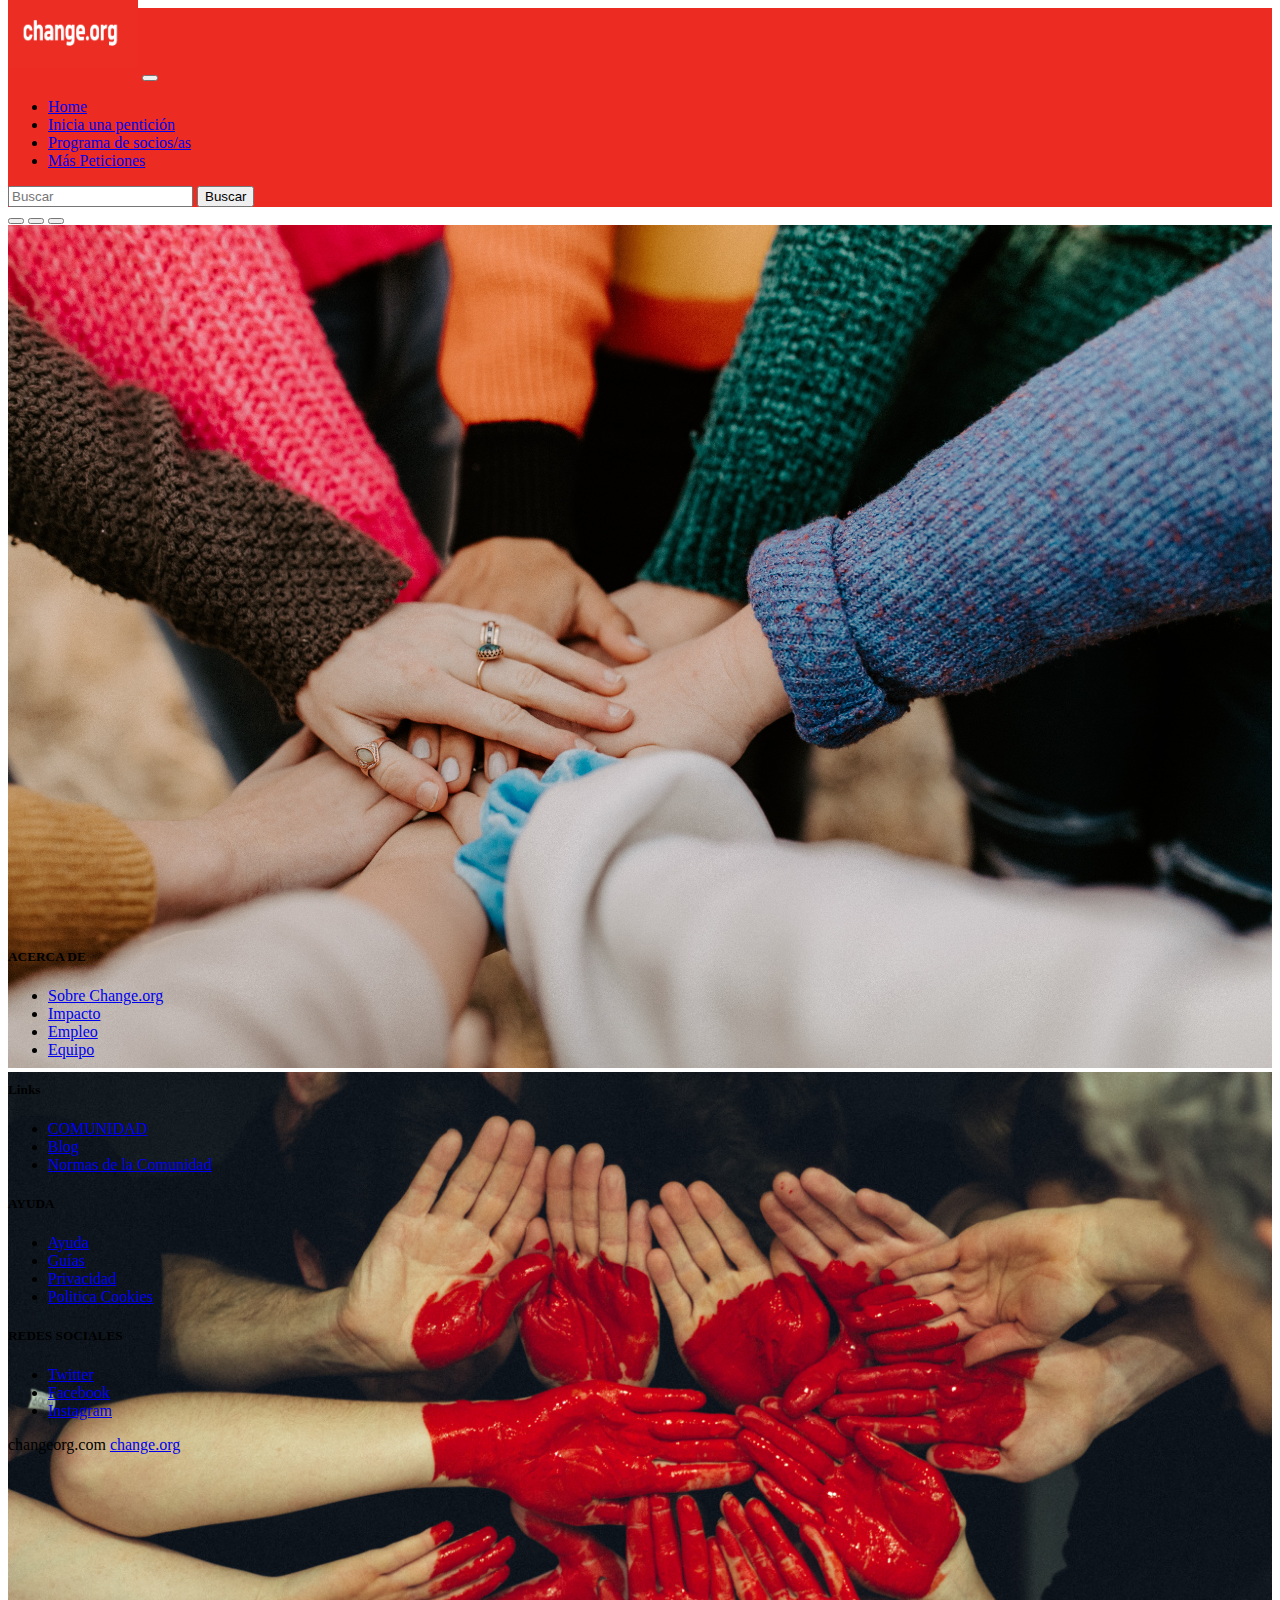
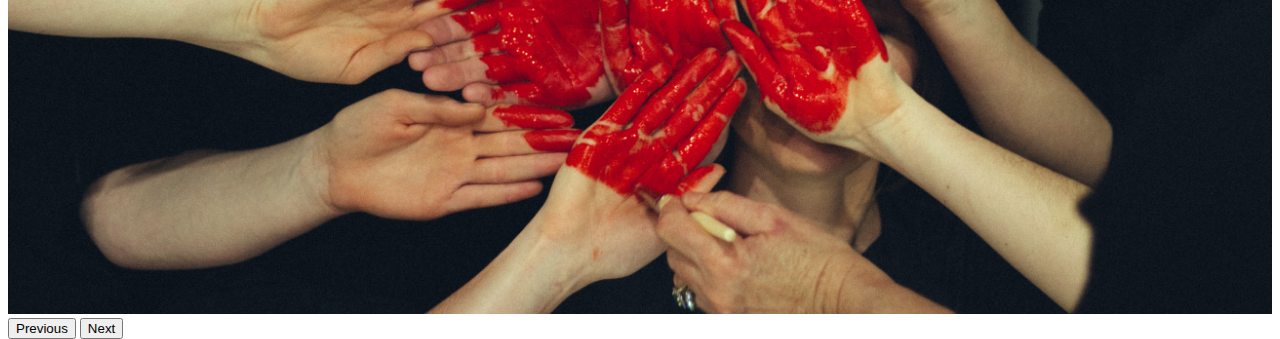
==== index.html @ b962d446 "primer commit de esto" ====
<!DOCTYPE html>
<html lang="en">

<head>
  <meta charset="utf-8" />
  <meta name="viewport" content="width=device-width, initial-scale=1" />
  <link rel="stylesheet" href="estilos/custom.css" />
  <title>HOME</title>
  <link href="https://cdn.jsdelivr.net/npm/bootstrap@5.2.2/dist/css/bootstrap.min.css" rel="stylesheet"
    integrity="sha384-Zenh87qX5JnK2Jl0vWa8Ck2rdkQ2Bzep5IDxbcnCeuOxjzrPF/et3URy9Bv1WTRi" crossorigin="anonymous" />
</head>

<body>
  <!-- NAVBAR -->
  <nav class="navbar navbar-expand-lg color_navbar">
    <div class="container-fluid">
      <img width="130px" height="70px" src="./imgs/logo.png" style="position: relative; top: -10px" />

      <button class="navbar-toggler" type="button" data-bs-toggle="collapse" data-bs-target="#navbarSupportedContent"
        aria-controls="navbarSupportedContent" aria-expanded="false" aria-label="Toggle navigation">
        <span class="navbar-toggler-icon"></span>
      </button>
      <div class="collapse navbar-collapse" id="navbarSupportedContent">
        <ul class="navbar-nav me-auto mb-2 mb-lg-0">
          <li class="nav-item">
            <a class="nav-link active" aria-current="page" href="pages/formularioPeticiones.html">Home</a>
          </li>

          <li class="nav-item">
            <a class="nav-link" aria-current="page" href="pages/formularioPeticiones.html">Inicia una pentición</a>
          </li>
          <li class="nav-item">
            <a class="nav-link" href="pages/iniciarSesion.html">Programa de socios/as</a>
          </li>
          <li class="nav-item">
            <a class="nav-link active" href="pages/listasPeticiones.html">Más Peticiones</a>
          </li>
        </ul>
        <form class="d-flex" role="search">
          <input class="form-control me-2" type="search" placeholder="Buscar" aria-label="Search" />
          <button class="btn btn-outline-success" type="submit">
            Buscar
          </button>
        </form>
      </div>
    </div>
  </nav>


  <div class="container carrusel">
    <div id="carouselExampleIndicators" class="carousel slide" data-bs-ride="true">
      <div class="carousel-indicators">
        <button type="button" data-bs-target="#carouselExampleIndicators" data-bs-slide-to="0" class="active"
          aria-current="true" aria-label="Slide 1"></button>
        <button type="button" data-bs-target="#carouselExampleIndicators" data-bs-slide-to="1"
          aria-label="Slide 2"></button>
        <button type="button" data-bs-target="#carouselExampleIndicators" data-bs-slide-to="2"
          aria-label="Slide 3"></button>
      </div>
      <div class="carousel-inner">
        <div class="carousel-item active">
          <img class="img-tamanio" src="/imgs/img-car-1.jpg" d-block w-100" alt="...">
        </div>
        <div class="carousel-item">
          <img class="img-tamanio"src="imgs/img-car-2.jpg" class="d-block w-100" alt="..." />
        </div>
      </div>
      <button class="carousel-control-prev" type="button" data-bs-target="#carouselExampleIndicators"
        data-bs-slide="prev">
        <span class="carousel-control-prev-icon" aria-hidden="true"></span>
        <span class="visually-hidden">Previous</span>
      </button>
      <button class="carousel-control-next" type="button" data-bs-target="#carouselExampleIndicators"
        data-bs-slide="next">
        <span class="carousel-control-next-icon" aria-hidden="true"></span>
        <span class="visually-hidden">Next</span>
      </button>
    </div>
  </div>

  <!-- FOOTER -->
  <footer class="bg-light text-center text-lg-start">
    <!-- Grid container -->
    <div class="container p-4">
      <!--Grid row-->
      <div class="row">
        <!--Grid column-->
        <div class="col-lg-3 col-md-6 mb-4 mb-md-0">
          <h5 class="text-uppercase">ACERCA DE</h5>

          <ul class="list-unstyled mb-0">
            <li>
              <a href="#!" class="text-dark">Sobre Change.org</a>
            </li>
            <li>
              <a href="#!" class="text-dark">Impacto</a>
            </li>
            <li>
              <a href="#!" class="text-dark">Empleo</a>
            </li>
            <li>
              <a href="#!" class="text-dark">Equipo </a>
            </li>
          </ul>
        </div>
        <!--Grid column-->

        <!--Grid column-->
        <div class="col-lg-3 col-md-6 mb-4 mb-md-0">
          <h5 class="text-uppercase mb-0">Links</h5>

          <ul class="list-unstyled">
            <li>
              <a href="#!" class="text-dark">COMUNIDAD</a>
            </li>
            <li>
              <a href="#!" class="text-dark">Blog</a>
            </li>
            <li>
              <a href="#!" class="text-dark">Normas de la Comunidad</a>
            </li>
          </ul>
        </div>
        <!--Grid column-->

        <!--Grid column-->
        <div class="col-lg-3 col-md-6 mb-4 mb-md-0">
          <h5 class="text-uppercase">AYUDA</h5>

          <ul class="list-unstyled mb-0">
            <li>
              <a href="#!" class="text-dark">Ayuda</a>
            </li>
            <li>
              <a href="#!" class="text-dark">Guías</a>
            </li>
            <li>
              <a href="#!" class="text-dark">Privacidad</a>
            </li>
            <li>
              <a href="#!" class="text-dark">Politica Cookies</a>
            </li>
          </ul>
        </div>
        <!--Grid column-->

        <!--Grid column-->
        <div class="col-lg-3 col-md-6 mb-4 mb-md-0">
          <h5 class="text-uppercase mb-0">REDES SOCIALES</h5>

          <ul class="list-unstyled">
            <li>
              <a href="#!" class="text-dark">Twitter</a>
            </li>
            <li>
              <a href="#!" class="text-dark">Facebook</a>
            </li>
            <li>
              <a href="#!" class="text-dark">Instagram</a>
            </li>
          </ul>
        </div>
        <!--Grid column-->
      </div>
      <!--Grid row-->
    </div>
    <!-- Grid container -->

    <!-- Copyright -->
    <div class="text-center p-3" style="background-color: rgba(0, 0, 0, 0.2)">
      changeorg.com
      <a class="text-dark" href="https://www.change.org/">change.org</a>
    </div>
    <!-- Copyright -->
  </footer>

  <script src="https://cdn.jsdelivr.net/npm/bootstrap@5.2.2/dist/js/bootstrap.bundle.min.js"
    integrity="sha384-OERcA2EqjJCMA+/3y+gxIOqMEjwtxJY7qPCqsdltbNJuaOe923+mo//f6V8Qbsw3"
    crossorigin="anonymous"></script>
  <script src="https://cdn.jsdelivr.net/npm/@popperjs/core@2.11.6/dist/umd/popper.min.js"
    integrity="sha384-oBqDVmMz9ATKxIep9tiCxS/Z9fNfEXiDAYTujMAeBAsjFuCZSmKbSSUnQlmh/jp3"
    crossorigin="anonymous"></script>
  <script src="https://cdn.jsdelivr.net/npm/bootstrap@5.2.2/dist/js/bootstrap.min.js"
    integrity="sha384-IDwe1+LCz02ROU9k972gdyvl+AESN10+x7tBKgc9I5HFtuNz0wWnPclzo6p9vxnk"
    crossorigin="anonymous"></script>
</body>

</html>
---- estilos/custom.css ----
.color_navbar{
    background-color: rgb(236, 44, 34) !important; 
}

img{
    max-width: 100%;
}



/* Alineo Boton del formulario de Peticiones */
.alineacion__botonCentro{
    text-align: center;
}


.titulo__formulario__centrado{
    text-align: center;
}

.carrusel{
    height: 80vh;
}


.carousel-inner{
    height: 100%;
}

.carousel-item{
    height: 100%;
}

.img-tamanio{
    height: 100%;
}


.gradient-custom-2 {
    /* fallback for old browsers */
    background: #fccb90;
    
    /* Chrome 10-25, Safari 5.1-6 */
    background: -webkit-linear-gradient(to right, #ee7724, #d8363a, #dd3675, #b44593);
    
    /* W3C, IE 10+/ Edge, Firefox 16+, Chrome 26+, Opera 12+, Safari 7+ */
    background: linear-gradient(to right, #ee7724, #d8363a, #dd3675, #b44593);
    }
    
    @media (min-width: 768px) {
    .gradient-form {
    height: 100vh !important;
    }
    }
    @media (min-width: 769px) {
    .gradient-custom-2 {
    border-top-right-radius: .3rem;
    border-bottom-right-radius: .3rem;
    }
    }
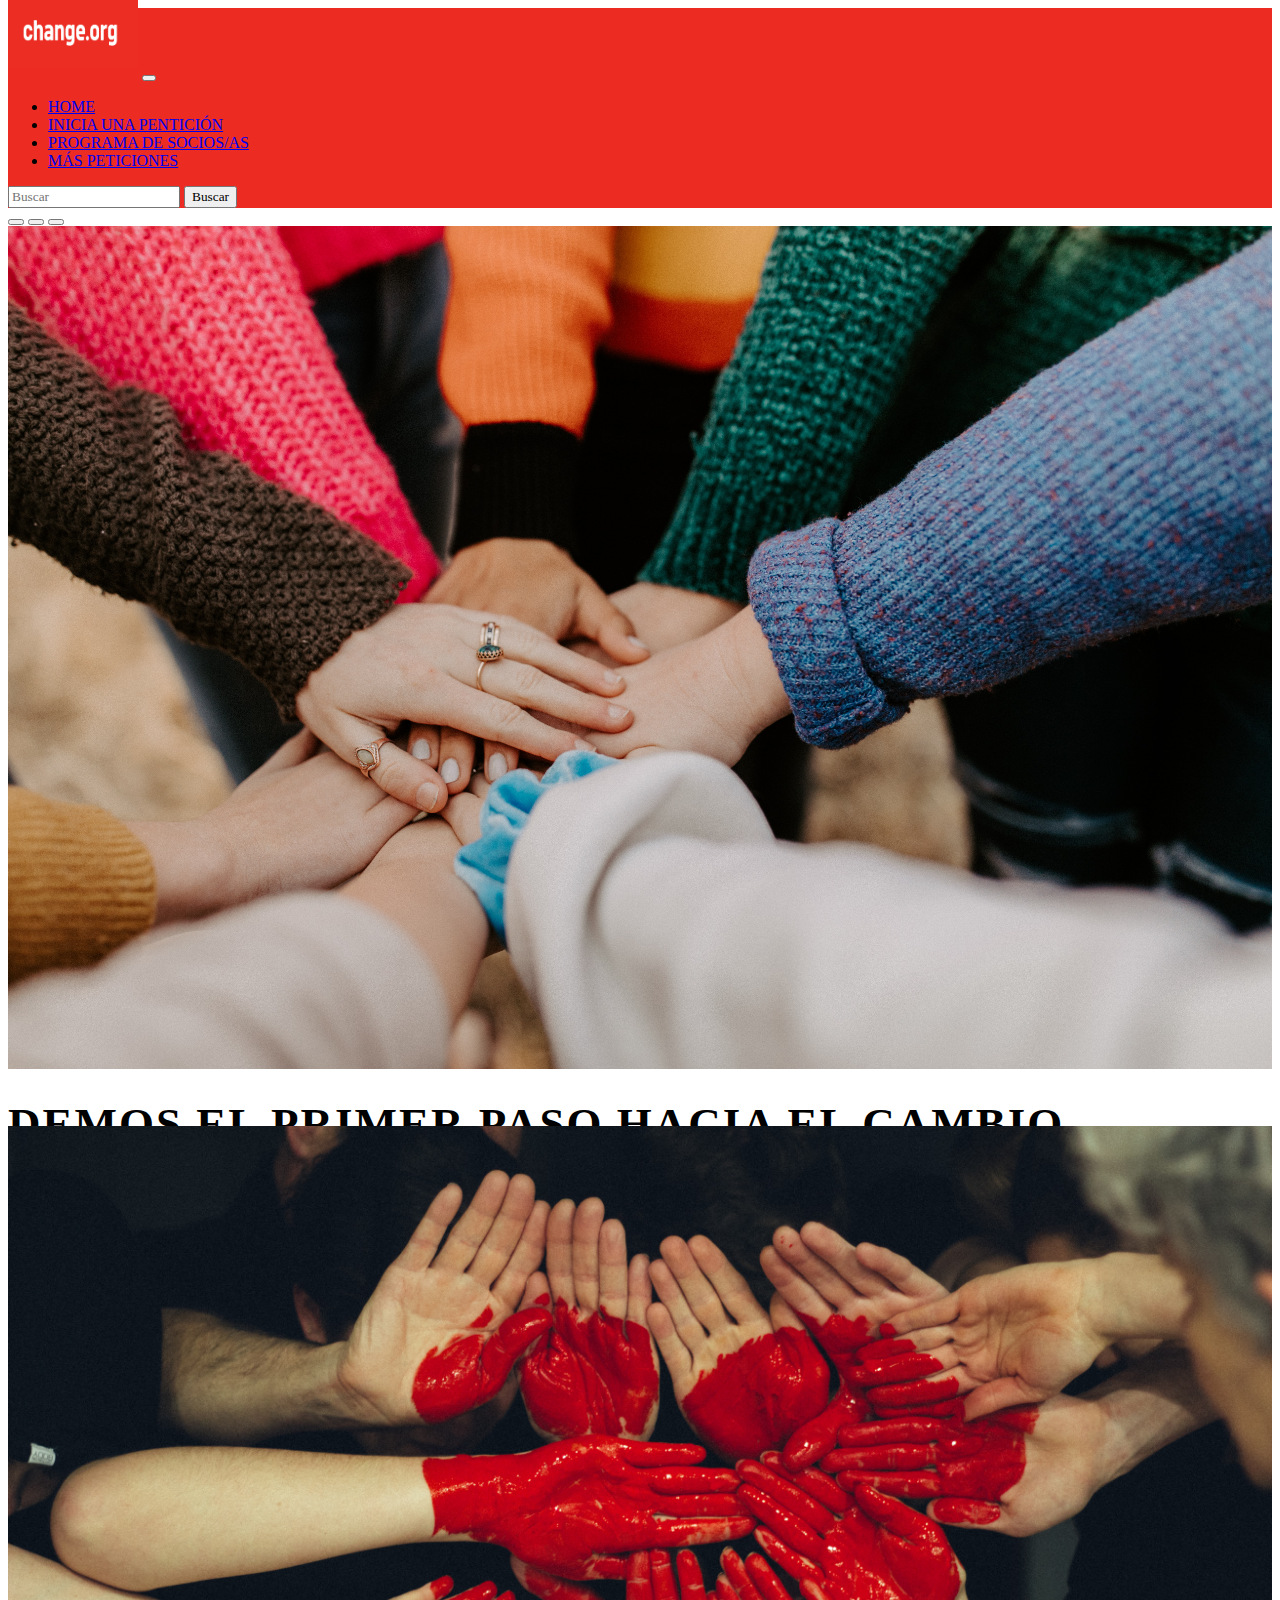
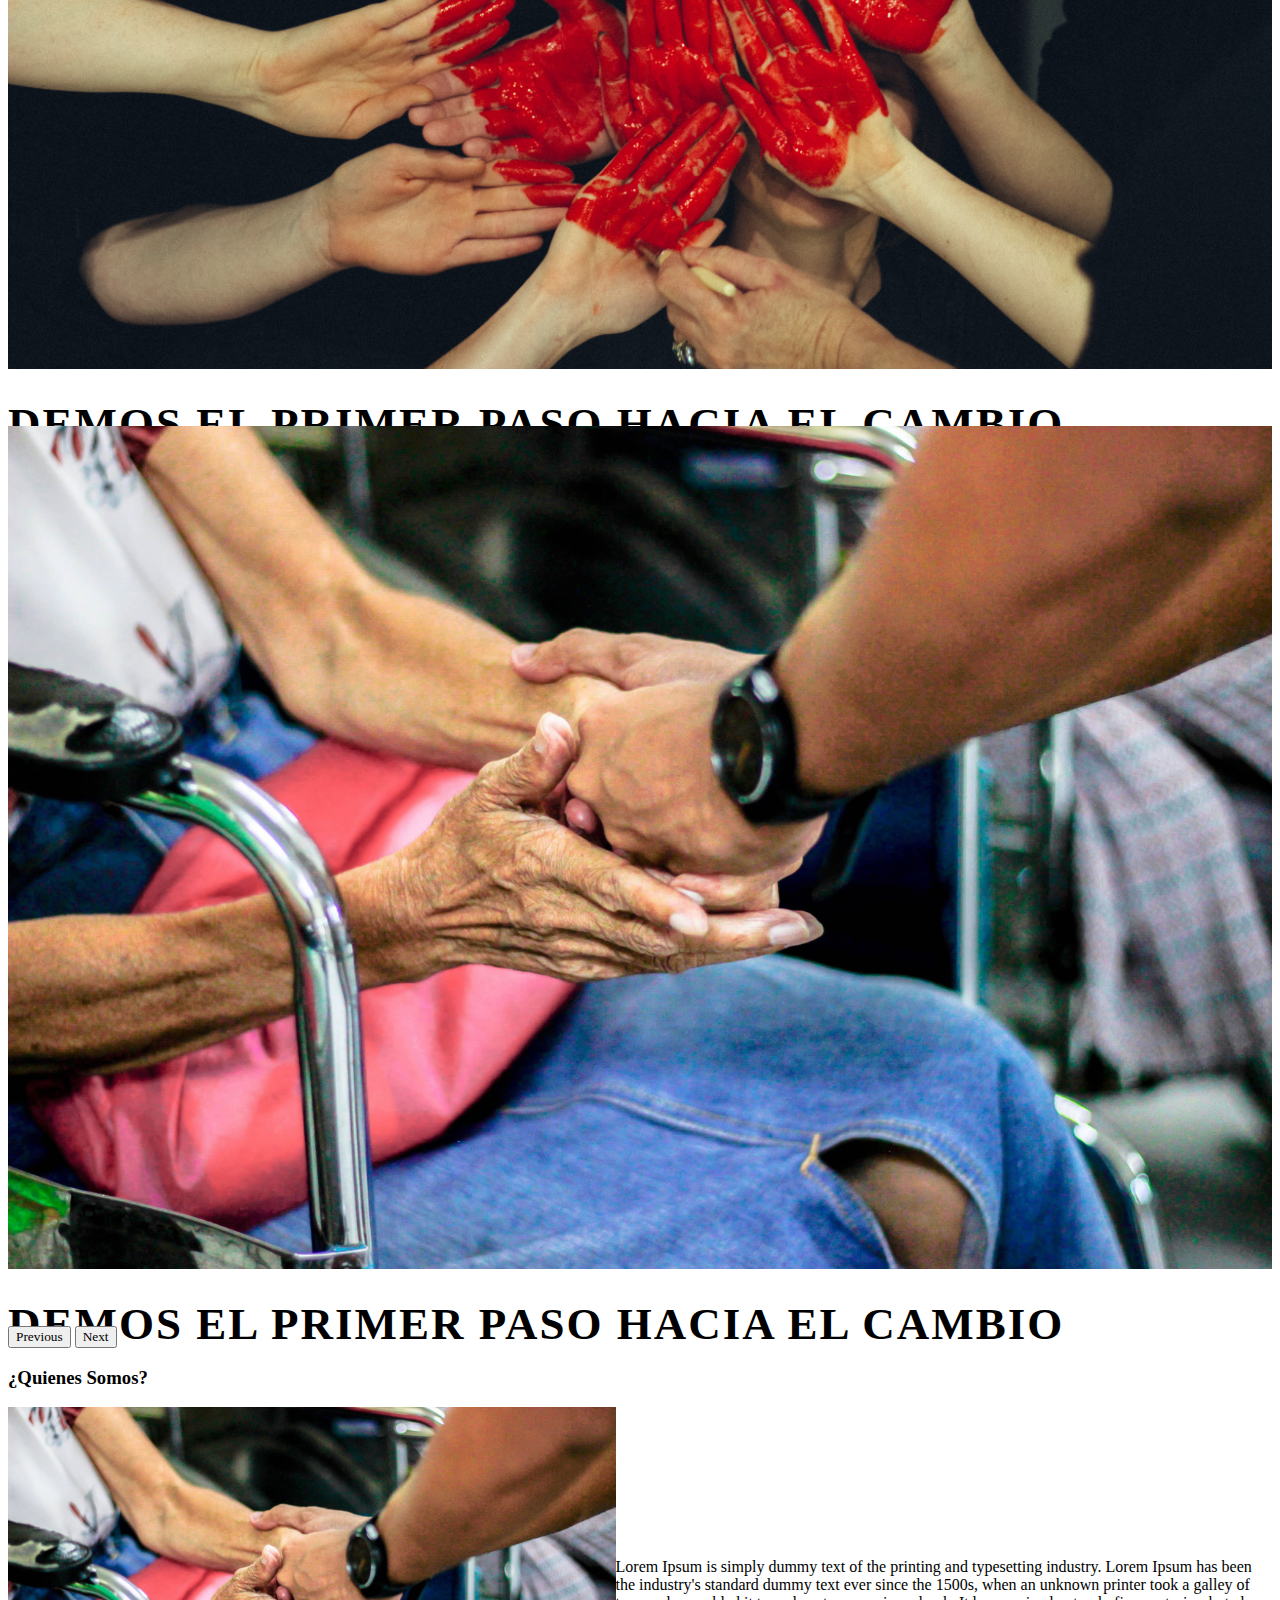
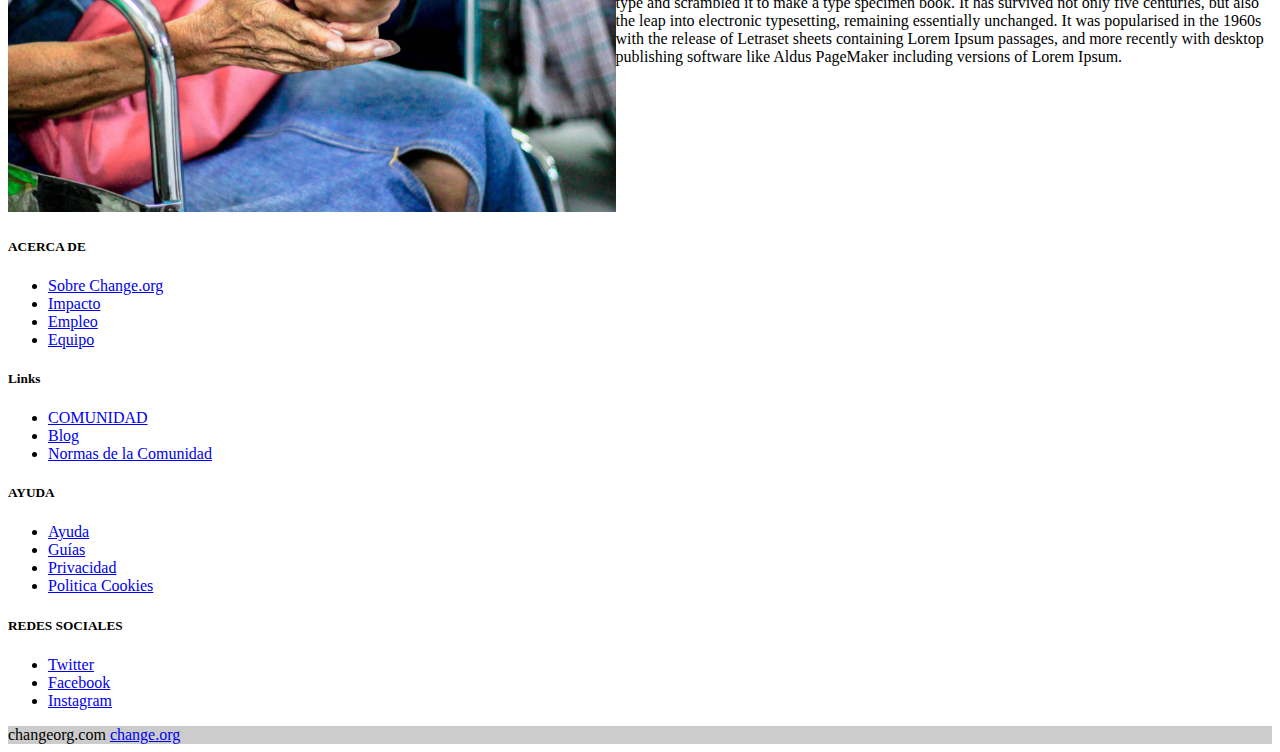
==== commit 680f4717: "commit con la pagina practicamente lista-todo parece OK" ====
--- a/index.html
+++ b/index.html
@@ -4,11 +4,12 @@
 <head>
   <meta charset="utf-8" />
   <meta name="viewport" content="width=device-width, initial-scale=1" />
-  <link rel="stylesheet" href="estilos/custom.css" />
   <title>HOME</title>
   <link href="https://cdn.jsdelivr.net/npm/bootstrap@5.2.2/dist/css/bootstrap.min.css" rel="stylesheet"
     integrity="sha384-Zenh87qX5JnK2Jl0vWa8Ck2rdkQ2Bzep5IDxbcnCeuOxjzrPF/et3URy9Bv1WTRi" crossorigin="anonymous" />
-</head>
+    <link rel="stylesheet" href="https://cdnjs.cloudflare.com/ajax/libs/animate.css/3.7.2/animate.min.css" integrity="sha512-doJrC/ocU8VGVRx3O9981+2aYUn3fuWVWvqLi1U+tA2MWVzsw+NVKq1PrENF03M+TYBP92PnYUlXFH1ZW0FpLw==" crossorigin="anonymous" referrerpolicy="no-referrer" />
+    <link rel="stylesheet" href="estilos/custom.css" />
+  </head>
 
 <body>
   <!-- NAVBAR -->
@@ -23,22 +24,22 @@
       <div class="collapse navbar-collapse" id="navbarSupportedContent">
         <ul class="navbar-nav me-auto mb-2 mb-lg-0">
           <li class="nav-item">
-            <a class="nav-link active" aria-current="page" href="pages/formularioPeticiones.html">Home</a>
-          </li>
-
-          <li class="nav-item">
-            <a class="nav-link" aria-current="page" href="pages/formularioPeticiones.html">Inicia una pentición</a>
-          </li>
-          <li class="nav-item">
-            <a class="nav-link" href="pages/iniciarSesion.html">Programa de socios/as</a>
-          </li>
-          <li class="nav-item">
-            <a class="nav-link active" href="pages/listasPeticiones.html">Más Peticiones</a>
+            <a class="nav-link mayucula active" aria-current="page" href="pages/formularioPeticiones.html">Home</a>
+          </li>
+
+          <li class="nav-item">
+            <a class="nav-link mayucula" aria-current="page" href="pages/formularioPeticiones.html">Inicia una pentición</a>
+          </li>
+          <li class="nav-item">
+            <a class="nav-link mayucula" href="pages/iniciarSesion.html">Programa de socios/as</a>
+          </li>
+          <li class="nav-item">
+            <a class="nav-link mayucula active" href="pages/listasPeticiones.html">Más Peticiones</a>
           </li>
         </ul>
         <form class="d-flex" role="search">
           <input class="form-control me-2" type="search" placeholder="Buscar" aria-label="Search" />
-          <button class="btn btn-outline-success" type="submit">
+          <button class="btn btn-dark" type="submit">
             Buscar
           </button>
         </form>
@@ -47,36 +48,82 @@
   </nav>
 
 
-  <div class="container carrusel">
-    <div id="carouselExampleIndicators" class="carousel slide" data-bs-ride="true">
-      <div class="carousel-indicators">
-        <button type="button" data-bs-target="#carouselExampleIndicators" data-bs-slide-to="0" class="active"
-          aria-current="true" aria-label="Slide 1"></button>
-        <button type="button" data-bs-target="#carouselExampleIndicators" data-bs-slide-to="1"
-          aria-label="Slide 2"></button>
-        <button type="button" data-bs-target="#carouselExampleIndicators" data-bs-slide-to="2"
-          aria-label="Slide 3"></button>
-      </div>
-      <div class="carousel-inner">
-        <div class="carousel-item active">
-          <img class="img-tamanio" src="/imgs/img-car-1.jpg" d-block w-100" alt="...">
-        </div>
-        <div class="carousel-item">
-          <img class="img-tamanio"src="imgs/img-car-2.jpg" class="d-block w-100" alt="..." />
-        </div>
-      </div>
-      <button class="carousel-control-prev" type="button" data-bs-target="#carouselExampleIndicators"
-        data-bs-slide="prev">
-        <span class="carousel-control-prev-icon" aria-hidden="true"></span>
-        <span class="visually-hidden">Previous</span>
-      </button>
-      <button class="carousel-control-next" type="button" data-bs-target="#carouselExampleIndicators"
-        data-bs-slide="next">
-        <span class="carousel-control-next-icon" aria-hidden="true"></span>
-        <span class="visually-hidden">Next</span>
-      </button>
-    </div>
+  <div id="carouselExampleCaptions" class="carousel slide" data-bs-ride="false">
+    <div class="carousel-indicators">
+      <button type="button" data-bs-target="#carouselExampleCaptions" data-bs-slide-to="0" class="active" aria-current="true" aria-label="Slide 1"></button>
+      <button type="button" data-bs-target="#carouselExampleCaptions" data-bs-slide-to="1" aria-label="Slide 2"></button>
+      <button type="button" data-bs-target="#carouselExampleCaptions" data-bs-slide-to="2" aria-label="Slide 3"></button>
+    </div>
+    <div class="carousel-inner">
+      <div class="carousel-item active">
+        <img src="imgs/img-car-1.jpg" class="d-block w-100" alt="...">
+        <div class="carousel-caption d-none d-md-block">
+          <h4 class="animated bounceInRight" style="animation-delay: 1s">Demos el primer paso hacia el cambio</h4>
+          <p class="animated bounceInLeft d-none d-md-block" style="animation-delay: 2s">495.284.293 personas que pasan a la acción.
+          </p>
+          <p class="animated bounceInRight" style="animation-delay: 3s">
+            <a class="boton" href="pages/formularioPeticiones.html">Inicia una Petición</a>
+          </p>
+          
+        </div>
+      </div>
+      <div class="carousel-item">
+        <img src="imgs/img-car-2.jpg" class="d-block w-100" alt="...">
+        <div class="carousel-caption">
+          <h4 class="animated bounceInRight" style="animation-delay: 1s">Demos el primer paso hacia el cambio</h4>
+          <p class="animated bounceInLeft d-none d-md-block" style="animation-delay: 2s">495.284.293 personas que pasan a la acción.</p>
+          <p class="animated bounceInRight" style="animation-delay: 3s">
+            <a class="boton" href="pages/formularioPeticiones.html">Inicia una Petición</a>
+          </p>
+
+        </div>
+      </div>
+      <div class="carousel-item">
+        <img src="imgs/img-car-3.jpg" class="d-block w-100" alt="...">
+        <div class="carousel-caption">
+          <h4 class="animated bounceInRight" style="animation-delay: 1s">Demos el primer paso hacia el cambio</h4>
+          <p class="animated bounceInLeft d-none d-md-block" style="animation-delay: 2s">495.284.293 personas que pasan a la acción.</p> 
+          <p class="animated bounceInRight" style="animation-delay: 3s">
+            <a class="boton" href="pages/formularioPeticiones.html">Inicia una Petición</a>
+          </p>
+        </div>
+        </div>
+    </div>
+    <button class="carousel-control-prev" type="button" data-bs-target="#carouselExampleCaptions" data-bs-slide="prev">
+      <span class="carousel-control-prev-icon" aria-hidden="true"></span>
+      <span class="visually-hidden">Previous</span>
+    </button>
+    <button class="carousel-control-next" type="button" data-bs-target="#carouselExampleCaptions" data-bs-slide="next">
+      <span class="carousel-control-next-icon" aria-hidden="true"></span>
+      <span class="visually-hidden">Next</span>
+    </button>
   </div>
+
+
+  <!-- Seccion Sobre Nosotros -->
+  <div class="container pt-3 pt-md-5 pt-xs-2 pb-5">
+   
+    <div class="d-flex justify-content-center pb-2">
+     <h3>
+      ¿Quienes Somos?
+    </h3>
+    </div>
+
+      <div class="row flex__sobreNosotros">
+            <div class="col-12 col-sm-6 col-md-6">
+                <img src="imgs/img-car-3.jpg" alt="">
+            </div>
+
+            <div class="col-12 col-sm-6 col-md-6">
+              <p class="text-center sobre_nosotros">  Lorem Ipsum is simply dummy text of the printing and typesetting industry. Lorem Ipsum has been the industry's standard dummy text ever since the 1500s, when an unknown printer took a galley of type and scrambled it to make a type specimen book. It has survived not only five centuries, but also the leap into electronic typesetting, remaining essentially unchanged. It was popularised in the 1960s with the release of Letraset sheets containing Lorem Ipsum passages, and more recently with desktop publishing software like Aldus PageMaker including versions of Lorem Ipsum.</p>
+            </div>
+      </div>
+  </div>  
+
+
+
+
+
 
   <!-- FOOTER -->
   <footer class="bg-light text-center text-lg-start">
--- a/estilos/custom.css
+++ b/estilos/custom.css
@@ -1,5 +1,7 @@
 
-
+*{
+    font-family: montserrat;
+}
 
 .color_navbar{
     background-color: rgb(236, 44, 34) !important; 
@@ -8,6 +10,113 @@
 img{
     max-width: 100%;
 }
+
+
+/* SLIDER HOME */
+.carousel-item{
+    height: 100vh;
+    min-height: 300px;
+}
+
+
+.carousel-caption{
+    bottom: 220px;
+}
+
+
+.carousel-caption h4{
+    font-size: 45px;
+    text-transform: uppercase;
+    letter-spacing: 2px;
+    margin-top: 25px;
+}
+
+
+.carousel-caption p{
+    width: 60%;
+    margin: auto;
+    font-size: 18px;
+    line-height: 1.9;
+}
+
+.boton{
+    background-color: #6C757D;
+    color: white;
+    outline: none;
+    border: 0px;
+    box-shadow: none;
+    text-decoration: none;
+    padding: 10px 30px;
+}
+
+.mayucula{
+    text-transform: uppercase;
+}
+
+
+.boton:hover, .boton:focus, .boton:active{
+    background-color: #495056;
+    outline: none !important;
+    border: none !important;
+    box-shadow: none;
+    color: white;
+}
+
+
+.navbar-toggler{
+    padding: 1px 5px;
+    font-size: 18px;
+    line-height: 0.3;
+}
+
+
+
+@media only screen and (max-width: 768px){
+
+    .navbar-nav{
+        text-align: center;
+    }
+
+    .carousel-caption{
+        bottom: 165px;
+    }
+
+    .carousel-caption h4{
+        bottom: 165px;
+    }
+
+    .carousel-caption a{
+        padding: 10px 15px;
+        font-size: 15px;
+    }
+
+    .boton{
+        background-color: #495056;
+        padding: 10px 15px;
+        font-size: 15px;
+    }
+
+    .boton:hover, .boton:focus, .boton:active{
+        background-color: #495056;
+        outline: none !important;
+        border: none !important;
+        box-shadow: none;
+        color: white;
+    }
+
+    .w-100{
+        height: 80vh;
+    }
+}
+
+/***FIN DE SLIDER DE HOME  */
+
+/* SECCION SOBRE NOSOTROS */
+.flex__sobreNosotros{
+    display: flex;
+    align-items: center;
+}
+
 
 
 
@@ -21,43 +130,19 @@
     text-align: center;
 }
 
-.carrusel{
-    height: 80vh;
+.custom__contenedor_formulario{
+    background-color: #ABC8C7;
+    border-radius: 1.8rem;
 }
+/* FIN DE ALINEACION DE FORMULARIO */
 
 
-.carousel-inner{
-    height: 100%;
-}
+/* formulario de iniciario sesion */
+.gradient-custom-2 {
+    background-image: url(../imgs/img-car-2.jpg);
+    background-repeat: round;
+    
+    }
+     
 
-.carousel-item{
-    height: 100%;
-}
-
-.img-tamanio{
-    height: 100%;
-}
-
-
-.gradient-custom-2 {
-    /* fallback for old browsers */
-    background: #fccb90;
-    
-    /* Chrome 10-25, Safari 5.1-6 */
-    background: -webkit-linear-gradient(to right, #ee7724, #d8363a, #dd3675, #b44593);
-    
-    /* W3C, IE 10+/ Edge, Firefox 16+, Chrome 26+, Opera 12+, Safari 7+ */
-    background: linear-gradient(to right, #ee7724, #d8363a, #dd3675, #b44593);
-    }
-    
-    @media (min-width: 768px) {
-    .gradient-form {
-    height: 100vh !important;
-    }
-    }
-    @media (min-width: 769px) {
-    .gradient-custom-2 {
-    border-top-right-radius: .3rem;
-    border-bottom-right-radius: .3rem;
-    }
-    }+    /****FIN formulario de iniciario sesion */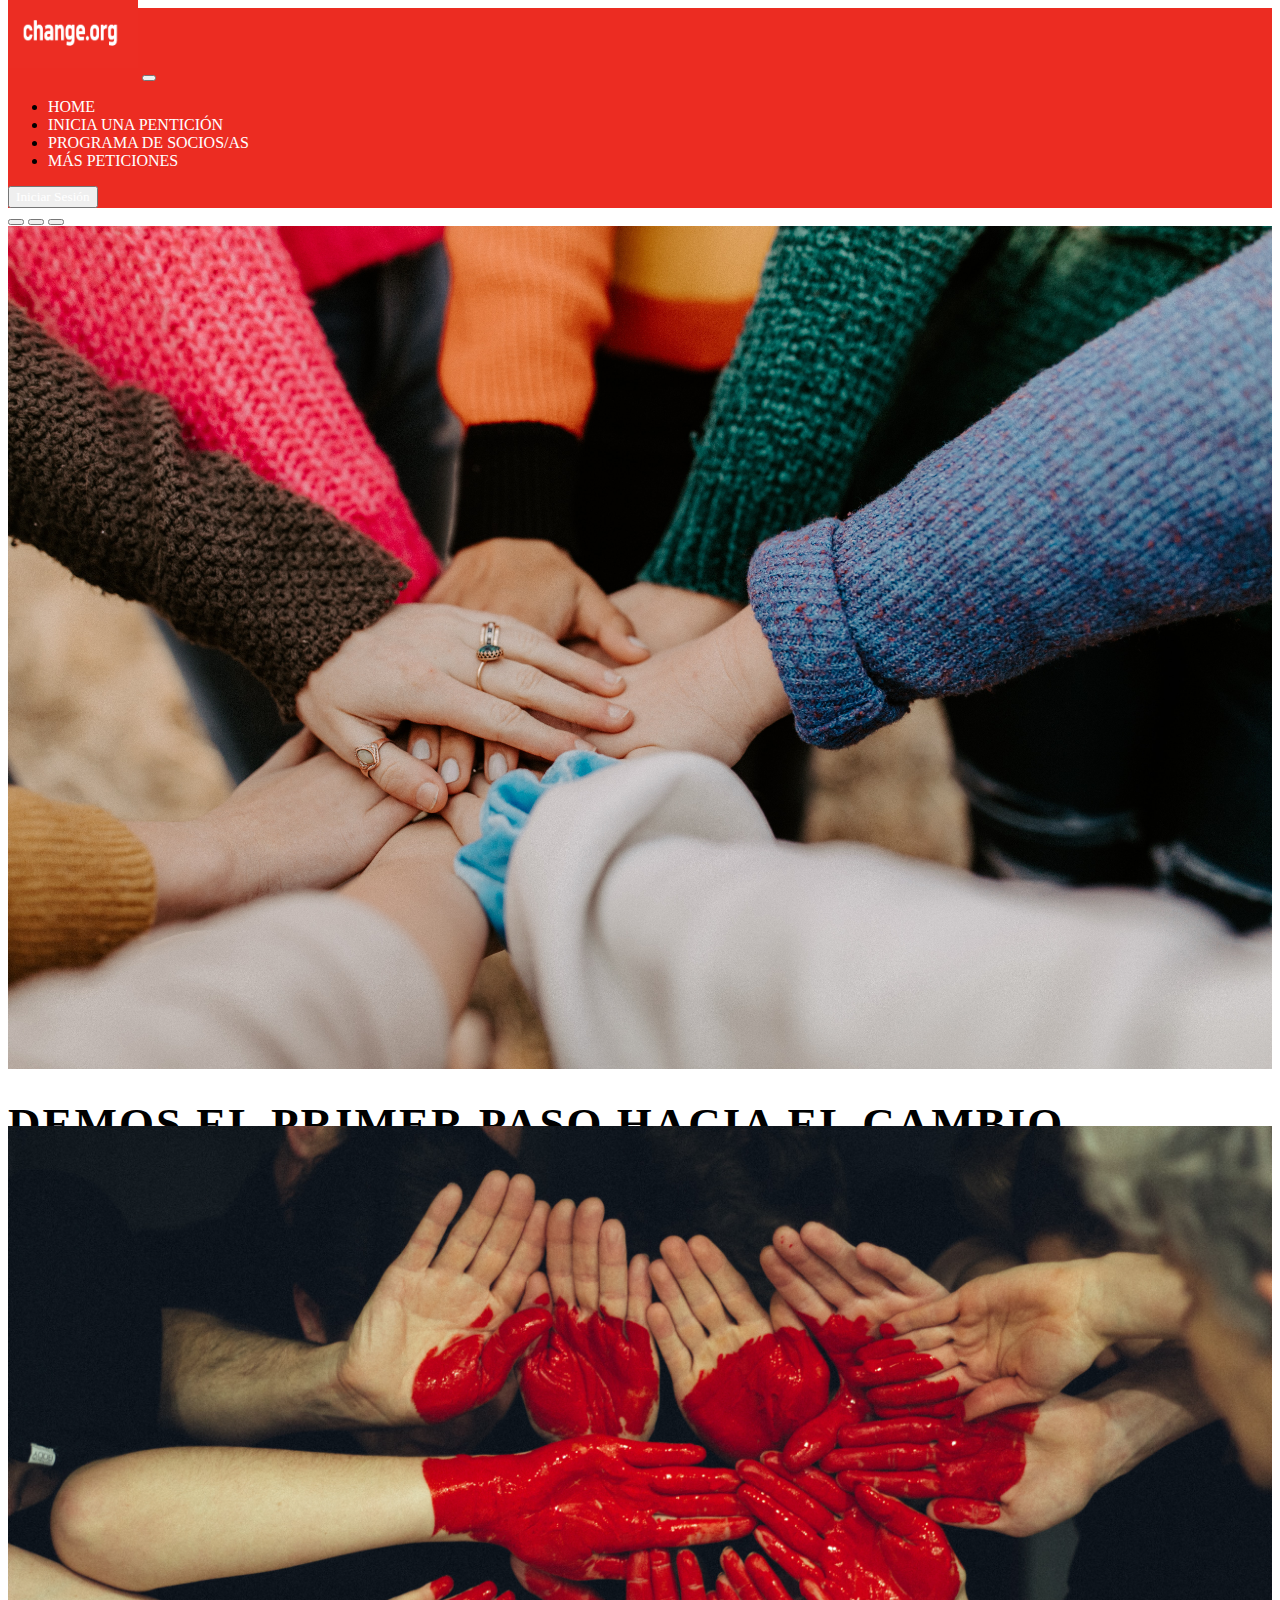
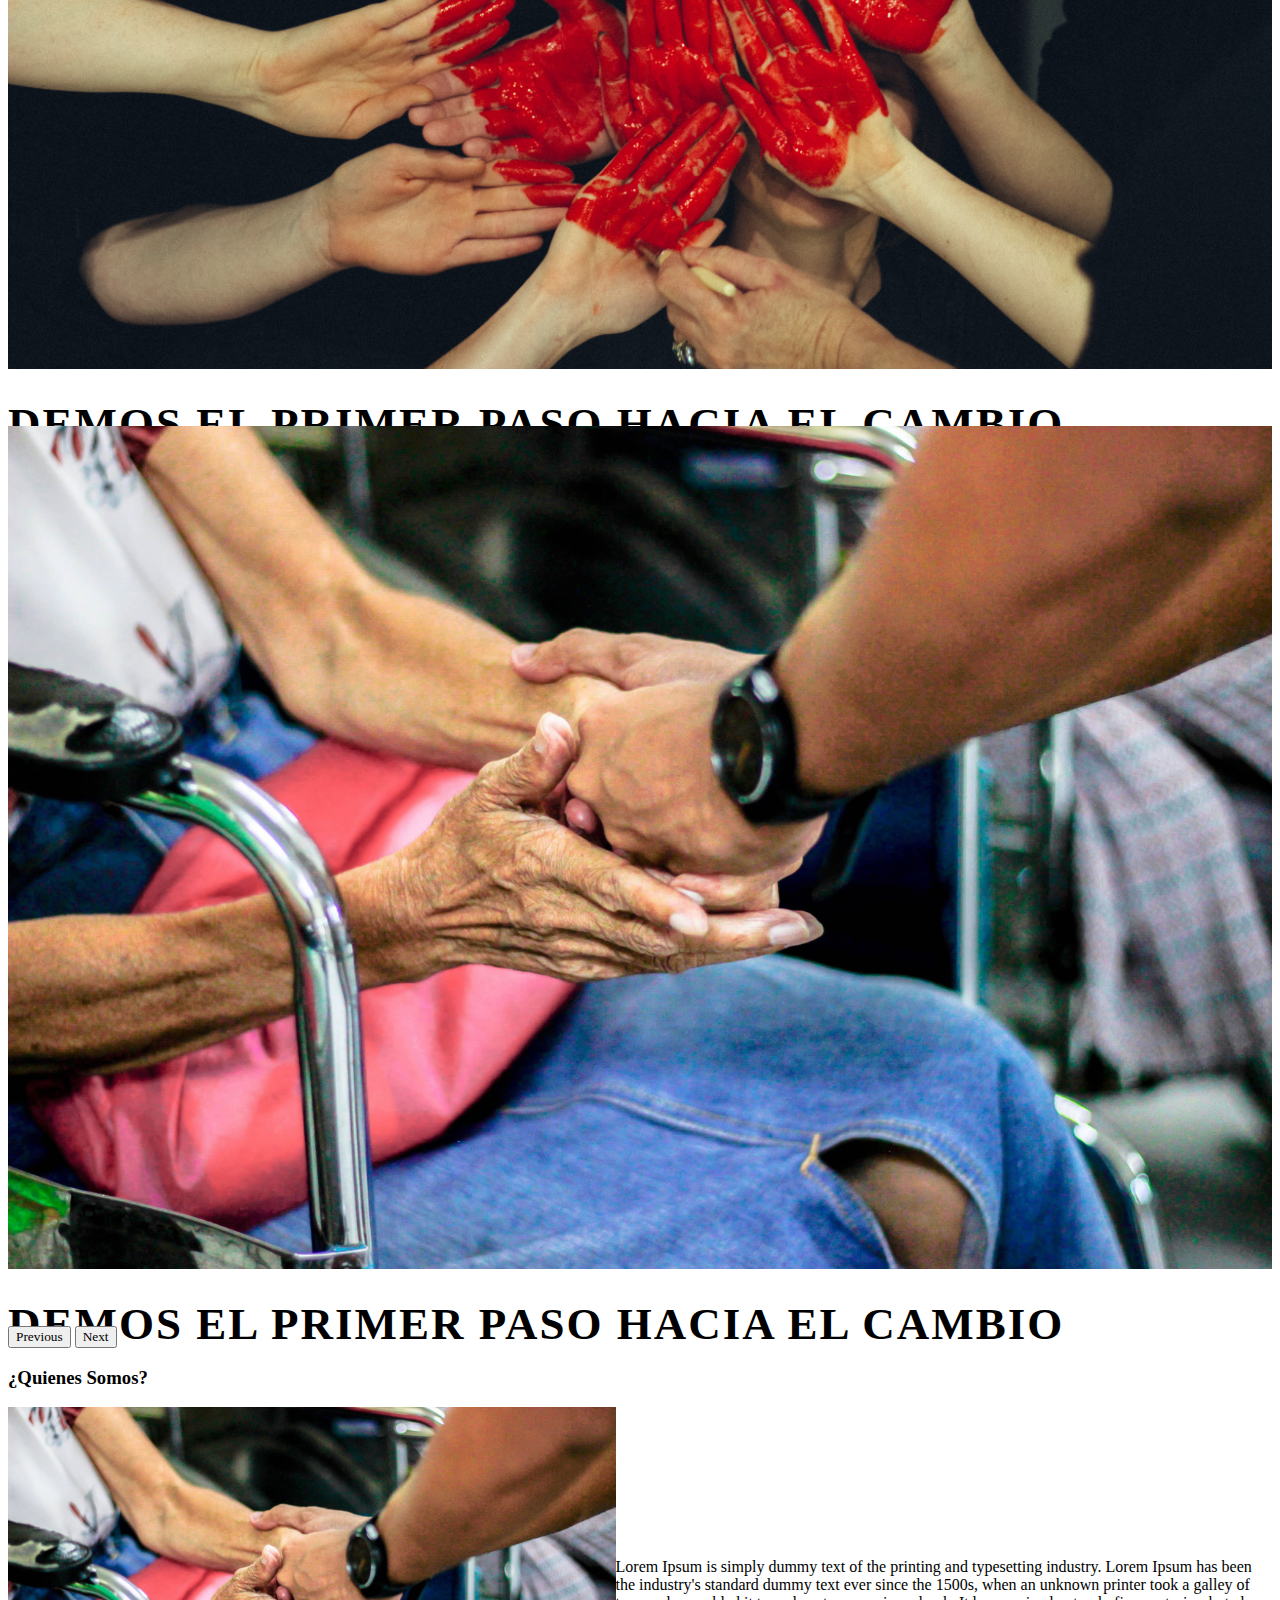
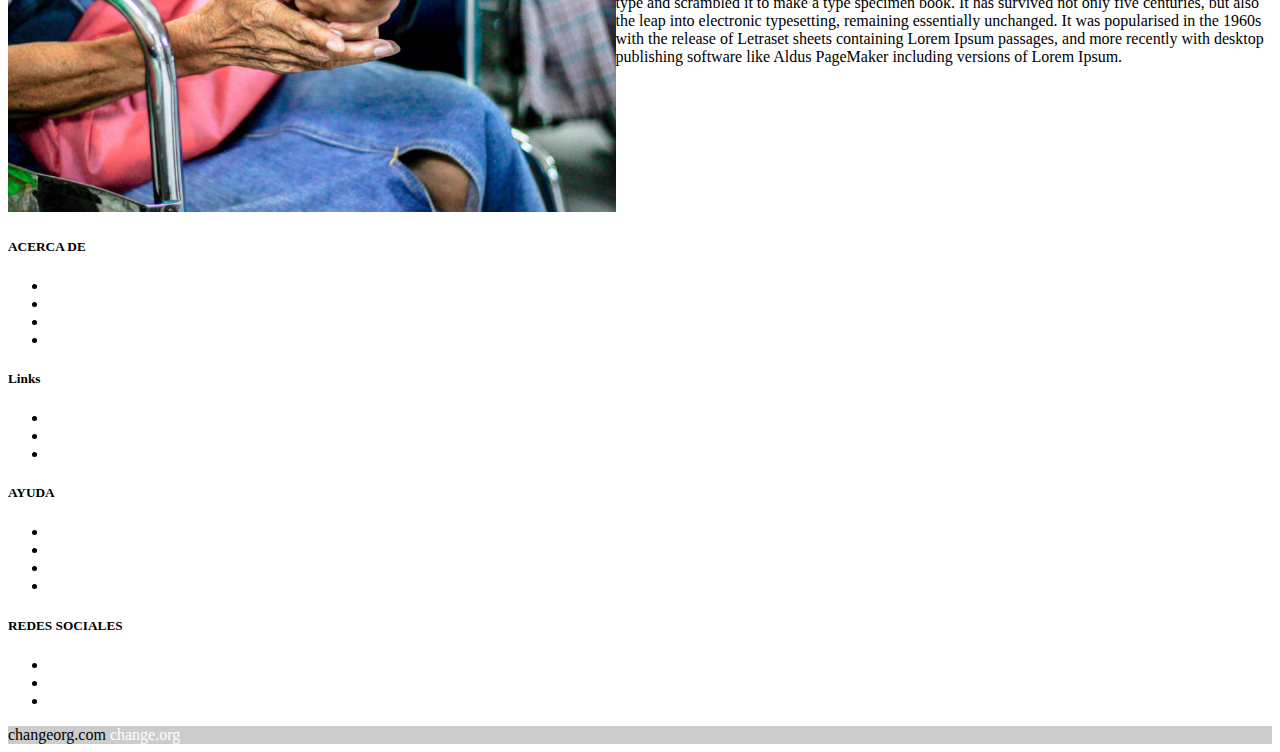
==== commit 3d7b3c72: "todo OK, solo falta hacer una sencilla pagina de Socios, pero no perder mucho tiempo en ella. Hacerl" ====
--- a/index.html
+++ b/index.html
@@ -8,7 +8,7 @@
   <link href="https://cdn.jsdelivr.net/npm/bootstrap@5.2.2/dist/css/bootstrap.min.css" rel="stylesheet"
     integrity="sha384-Zenh87qX5JnK2Jl0vWa8Ck2rdkQ2Bzep5IDxbcnCeuOxjzrPF/et3URy9Bv1WTRi" crossorigin="anonymous" />
     <link rel="stylesheet" href="https://cdnjs.cloudflare.com/ajax/libs/animate.css/3.7.2/animate.min.css" integrity="sha512-doJrC/ocU8VGVRx3O9981+2aYUn3fuWVWvqLi1U+tA2MWVzsw+NVKq1PrENF03M+TYBP92PnYUlXFH1ZW0FpLw==" crossorigin="anonymous" referrerpolicy="no-referrer" />
-    <link rel="stylesheet" href="estilos/custom.css" />
+    <link rel="stylesheet" href="css/custom.css" />
   </head>
 
 <body>
@@ -24,25 +24,25 @@
       <div class="collapse navbar-collapse" id="navbarSupportedContent">
         <ul class="navbar-nav me-auto mb-2 mb-lg-0">
           <li class="nav-item">
-            <a class="nav-link mayucula active" aria-current="page" href="pages/formularioPeticiones.html">Home</a>
-          </li>
-
-          <li class="nav-item">
-            <a class="nav-link mayucula" aria-current="page" href="pages/formularioPeticiones.html">Inicia una pentición</a>
-          </li>
-          <li class="nav-item">
-            <a class="nav-link mayucula" href="pages/iniciarSesion.html">Programa de socios/as</a>
+            <a class="nav-link mayucula active" aria-current="page" href="">Home</a>
+          </li>
+
+          <li class="nav-item">
+            <a class="nav-link mayucula" aria-current="page" href="pages/crearPeticion.html">Inicia una pentición</a>
+          </li>
+          <li class="nav-item">
+            <a class="nav-link mayucula" href="#">Programa de socios/as</a>
           </li>
           <li class="nav-item">
             <a class="nav-link mayucula active" href="pages/listasPeticiones.html">Más Peticiones</a>
           </li>
         </ul>
-        <form class="d-flex" role="search">
-          <input class="form-control me-2" type="search" placeholder="Buscar" aria-label="Search" />
-          <button class="btn btn-dark" type="submit">
-            Buscar
+        <div class="d-flex">
+          <button type="button" class="btn btn-success">
+            <a class="text-decoration-none" href="pages/iniciarSesion.html">Iniciar Sesión</a>
           </button>
-        </form>
+      </div>
+
       </div>
     </div>
   </nav>
@@ -62,7 +62,7 @@
           <p class="animated bounceInLeft d-none d-md-block" style="animation-delay: 2s">495.284.293 personas que pasan a la acción.
           </p>
           <p class="animated bounceInRight" style="animation-delay: 3s">
-            <a class="boton" href="pages/formularioPeticiones.html">Inicia una Petición</a>
+            <a class="boton" href="pages/crearPeticion.html">Inicia una Petición</a>
           </p>
           
         </div>
@@ -73,7 +73,7 @@
           <h4 class="animated bounceInRight" style="animation-delay: 1s">Demos el primer paso hacia el cambio</h4>
           <p class="animated bounceInLeft d-none d-md-block" style="animation-delay: 2s">495.284.293 personas que pasan a la acción.</p>
           <p class="animated bounceInRight" style="animation-delay: 3s">
-            <a class="boton" href="pages/formularioPeticiones.html">Inicia una Petición</a>
+            <a class="boton" href="pages/crearPeticion.html">Inicia una Petición</a>
           </p>
 
         </div>
@@ -84,7 +84,7 @@
           <h4 class="animated bounceInRight" style="animation-delay: 1s">Demos el primer paso hacia el cambio</h4>
           <p class="animated bounceInLeft d-none d-md-block" style="animation-delay: 2s">495.284.293 personas que pasan a la acción.</p> 
           <p class="animated bounceInRight" style="animation-delay: 3s">
-            <a class="boton" href="pages/formularioPeticiones.html">Inicia una Petición</a>
+            <a class="boton" href="pages/crearPeticion.html">Inicia una Petición</a>
           </p>
         </div>
         </div>
--- a/css/custom.css
+++ b/css/custom.css
@@ -0,0 +1,162 @@
+
+*{
+    font-family: montserrat;
+}
+
+.color_navbar{
+    background-color: rgb(236, 44, 34) !important; 
+}
+
+img{
+    max-width: 100%;
+}
+
+
+a{
+    color: white !important;
+    text-decoration: none !important;
+}
+
+
+/* **ALINEAR IMAGENES DE DETALLE DE PETICIONES */
+.center-image-peticion{
+    margin-left:auto;
+    margin-right:auto;
+    display:block;
+}
+
+
+
+/* SLIDER HOME */
+.carousel-item{
+    height: 100vh;
+    min-height: 300px;
+}
+
+.carousel-caption{
+    bottom: 220px;
+}
+
+
+.carousel-caption h4{
+    font-size: 45px;
+    text-transform: uppercase;
+    letter-spacing: 2px;
+    margin-top: 25px;
+}
+
+
+.carousel-caption p{
+    width: 60%;
+    margin: auto;
+    font-size: 18px;
+    line-height: 1.9;
+}
+
+.boton{
+    background-color: #6C757D;
+    color: white;
+    outline: none;
+    border: 0px;
+    box-shadow: none;
+    text-decoration: none;
+    padding: 10px 30px;
+}
+
+.mayucula{
+    text-transform: uppercase;
+}
+
+
+.boton:hover, .boton:focus, .boton:active{
+    background-color: #495056;
+    outline: none !important;
+    border: none !important;
+    box-shadow: none;
+    color: white;
+}
+
+
+.navbar-toggler{
+    padding: 1px 5px;
+    font-size: 18px;
+    line-height: 0.3;
+}
+
+
+
+@media only screen and (max-width: 768px){
+
+    .navbar-nav{
+        text-align: center;
+    }
+
+    .carousel-caption{
+        bottom: 165px;
+    }
+
+    .carousel-caption h4{
+        bottom: 165px;
+    }
+
+    .carousel-caption a{
+        padding: 10px 15px;
+        font-size: 15px;
+    }
+
+    .boton{
+        background-color: #495056;
+        padding: 10px 15px;
+        font-size: 15px;
+    }
+
+    .boton:hover, .boton:focus, .boton:active{
+        background-color: #495056;
+        outline: none !important;
+        border: none !important;
+        box-shadow: none;
+        color: white;
+    }
+
+    .w-100{
+        height: 80vh;
+    }
+}
+
+/***FIN DE SLIDER DE HOME  */
+
+/* SECCION SOBRE NOSOTROS */
+.flex__sobreNosotros{
+    display: flex;
+    align-items: center;
+}
+
+
+
+
+/* Alineo Boton del formulario de Peticiones */
+.alineacion__botonCentro{
+    text-align: center;
+}
+
+
+.titulo__formulario__centrado{
+    text-align: center;
+}
+
+.custom__contenedor_formulario{
+    background-color: #ABC8C7;
+    border-radius: 1.8rem;
+}
+/* FIN DE ALINEACION DE FORMULARIO */
+
+
+/* formulario de iniciario sesion */
+.gradient-custom-2 {
+    background-image: url(../imgs/img-car-2.jpg);
+    background-repeat: round;
+    
+    }
+     
+
+    /****FIN formulario de iniciario sesion */